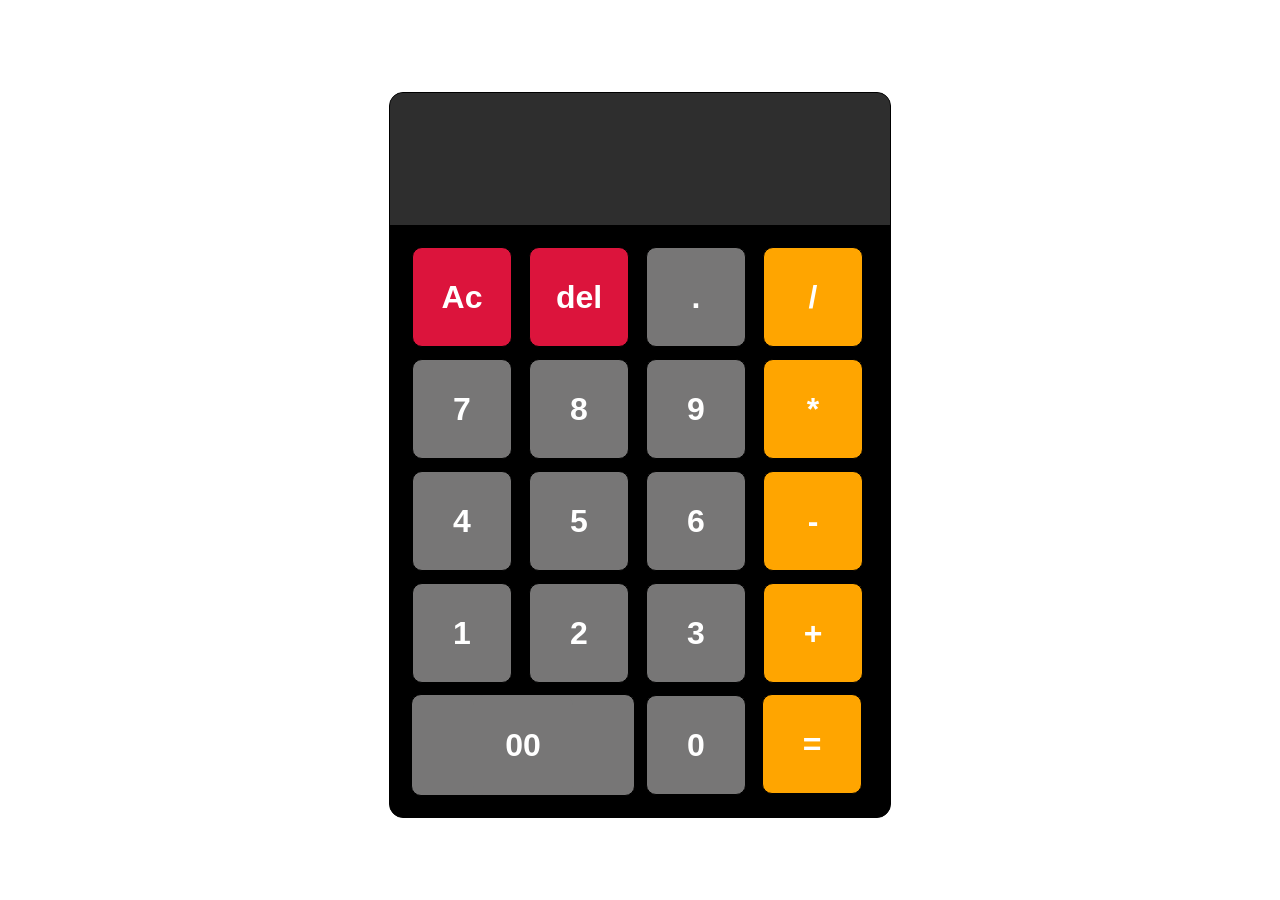
==== index.html @ c41ff331 "add file" ====
<!DOCTYPE html>
<html lang="en">
<head>
    <meta charset="UTF-8">
    <meta name="viewport" content="width=device-width, initial-scale=1.0">
    <link rel="stylesheet" href="style.css">
    <title>Calculator</title>
</head>
<body>
    <div class="Calculator">
        <input id="display" readonly>
        <div id="key">
            <div><button onclick="clearDisplay()" class="clear-btn">Ac</button></div>
            <div><button onclick="clearDisplay()" class="clear-btn">del</button></div>
            <div><button onclick="appendToDisplay('.')">.</button></div>
            <div><button onclick="appendToDisplay('/')" class="operation" >/</button></div>
            <div><button onclick="appendToDisplay('7')">7</button></div>
            <div><button onclick="appendToDisplay('8')">8</button></div>
            <div><button onclick="appendToDisplay('9')">9</button></div>
            <div><button onclick="appendToDisplay('*')" class="operation">*</button></div>
            <div><button onclick="appendToDisplay('4')">4</button></div>
            <div><button onclick="appendToDisplay('5')">5</button></div>
            <div><button onclick="appendToDisplay('6')">6</button></div>
            <div><button onclick="appendToDisplay('-')"class="operation">-</button></div>
            <div><button onclick="appendToDisplay('1')">1</button></div>
            <div><button onclick="appendToDisplay('2')">2</button></div>
            <div><button onclick="appendToDisplay('3')">3</button></div>
            <div><button onclick="appendToDisplay('+')" class="operation">+</button></div>
            <div class="oero"><button id="noborder" onclick="appendToDisplay('00')">00</button></div>
            <div><button onclick="appendToDisplay(0)">0</button></div>
            <div"><button onclick="calculate()" class="operation">=</button></div>                     
        </div>
    </div>
    <script src="script.js"></script>
</body>
</html>
---- style.css ----
body{
    margin: 0;
    display: flex;
    justify-content: center;
    align-items: center;
    height: 100vh;
    background-color: rgba(255, 255, 255, 0);
}
.Calculator{

    margin-top: 10px;
    font-family: Arial, Helvetica, sans-serif;
    background-color:rgb(0, 0, 0) ;
    border-radius: 14px;
    max-width: 500px;
    overflow: hidden;
}
#display{
    width: 100%;
    padding: 20px;
    font-size: 5rem;
    color: white;
    text-align: left;
    border: none;
    background-color:rgba(69, 69, 69, 0.677);
}
#key{
    display: grid;
    grid-template-columns: auto auto  auto auto;
    gap: 10px;
   padding: 20px;
}
.oero{
    background-color: rgb(119, 118, 118);  
    grid-column: span 2;
    text-align: center;
}
.operation{
    background-color: orange;
}
#noborder{
    border: none;
}

.clear-btn{
    background-color: crimson;
}
button{
    width: 100px;
    height: 100px;
    border: 1px solid black;
    border-radius: 10px;
    background-color: rgb(119, 118, 118);  
    color: rgb(255, 255, 255);
    font-size: 2rem;
    font-weight: bold;
    cursor: pointer;
}
div{
    border: 1px solid black;
    border-radius: 10px;
}

button:hover{
    background-color: rgba(170, 169, 169, 40%);
} 

button:active{
    background-color:rgba(170, 169, 169, 50%) ;
}
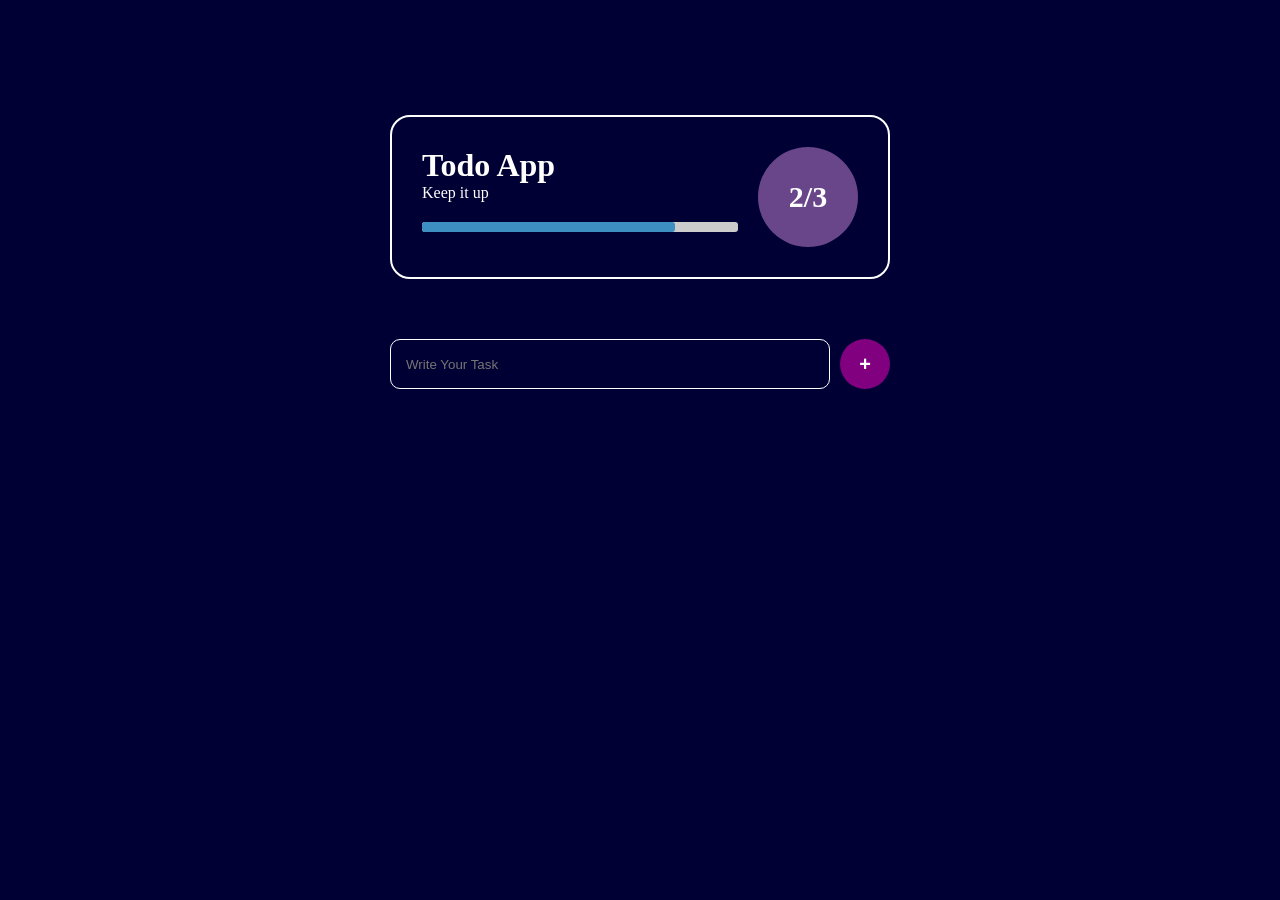
==== commit 9b621b78: "add in file" ====
--- a/index.html
+++ b/index.html
@@ -1,35 +1,34 @@
 <!DOCTYPE html>
 <html lang="en">
-<head>
-    <meta charset="UTF-8">
-    <meta name="viewport" content="width=device-width, initial-scale=1.0">
-    <link rel="stylesheet" href="style.css">
-    <title>Calculator</title>
-</head>
+    <head>
+        <meta charset="UTF-8">
+        <meta name="viewport" content="width=device-width, initial-scale=1.0">
+        <link rel="stylesheet" href="style.css">
+        <link rel="stylesheet" href="https://cdnjs.cloudflare.com/ajax/libs/font-awesome/6.0.0-beta3/css/all.min.css">
+        <title>To-DO-List</title>
+    </head>
 <body>
-    <div class="Calculator">
-        <input id="display" readonly>
-        <div id="key">
-            <div><button onclick="clearDisplay()" class="clear-btn">Ac</button></div>
-            <div><button onclick="clearDisplay()" class="clear-btn">del</button></div>
-            <div><button onclick="appendToDisplay('.')">.</button></div>
-            <div><button onclick="appendToDisplay('/')" class="operation" >/</button></div>
-            <div><button onclick="appendToDisplay('7')">7</button></div>
-            <div><button onclick="appendToDisplay('8')">8</button></div>
-            <div><button onclick="appendToDisplay('9')">9</button></div>
-            <div><button onclick="appendToDisplay('*')" class="operation">*</button></div>
-            <div><button onclick="appendToDisplay('4')">4</button></div>
-            <div><button onclick="appendToDisplay('5')">5</button></div>
-            <div><button onclick="appendToDisplay('6')">6</button></div>
-            <div><button onclick="appendToDisplay('-')"class="operation">-</button></div>
-            <div><button onclick="appendToDisplay('1')">1</button></div>
-            <div><button onclick="appendToDisplay('2')">2</button></div>
-            <div><button onclick="appendToDisplay('3')">3</button></div>
-            <div><button onclick="appendToDisplay('+')" class="operation">+</button></div>
-            <div class="oero"><button id="noborder" onclick="appendToDisplay('00')">00</button></div>
-            <div><button onclick="appendToDisplay(0)">0</button></div>
-            <div"><button onclick="calculate()" class="operation">=</button></div>                     
+    <div class="container">
+        <div class="box-container">
+            <div class="details">
+                <h1>Todo App</h1>
+                <p>Keep it up</p>
+                <div id="progressbar">
+                    <div id="progress">
+
+                    </div>
+                </div>
+            </div>
+            <div class="box-number">
+                <p id="number">2/3</p>
+            </div>
         </div>
+        <form action="">
+            <input id="taskinput" placeholder="Write Your Task">
+            <button id="newtask" type="submit">+</button>
+        </form>
+
+        <ul class="tasklist" style="list-style: none;"></ul>
     </div>
     <script src="script.js"></script>
 </body>
--- a/style.css
+++ b/style.css
@@ -1,71 +1,138 @@
-body{
+*{
     margin: 0;
-    display: flex;
-    justify-content: center;
-    align-items: center;
-    height: 100vh;
-    background-color: rgba(255, 255, 255, 0);
-}
-.Calculator{
-
-    margin-top: 10px;
-    font-family: Arial, Helvetica, sans-serif;
-    background-color:rgb(0, 0, 0) ;
-    border-radius: 14px;
-    max-width: 500px;
-    overflow: hidden;
-}
-#display{
-    width: 100%;
-    padding: 20px;
-    font-size: 5rem;
-    color: white;
-    text-align: left;
-    border: none;
-    background-color:rgba(69, 69, 69, 0.677);
-}
-#key{
-    display: grid;
-    grid-template-columns: auto auto  auto auto;
-    gap: 10px;
-   padding: 20px;
-}
-.oero{
-    background-color: rgb(119, 118, 118);  
-    grid-column: span 2;
-    text-align: center;
-}
-.operation{
-    background-color: orange;
-}
-#noborder{
-    border: none;
+    padding: 0;
+    box-sizing: border-box;
 }
 
-.clear-btn{
-    background-color: crimson;
+body{
+    background-color: rgb(0, 0, 52);
+    color: white;
+}
+.container{
+    display: flex;
+    align-items: center;
+    flex-direction: column;
+    justify-content: center;
+    margin: 115px auto 0 auto;
+    max-width: 500px;
+}
+
+.box-container{
+    display: flex;
+    justify-content: space-between;
+    width: 100%;
+    padding: 30px;
+    border: 2px solid white;
+    border-radius: 20px;
+    gap: 20px;
+}
+.details{
+    width: 100%;
+}
+#progressbar{
+    width: 100%;
+    height: 10px;
+    background-color: rgb(204, 204, 204);
+    border-radius: 3px;
+    margin-top: 20px;
+}
+#progress{
+    height: 10px;
+    width: 80%;
+    background-color: rgb(61, 142, 193);
+    border-radius: 3px;
+    transition: all 0.3s ease;
+}
+#number{
+    display: flex;
+    align-items: center;
+    justify-content: center;
+    border-radius: 50%;
+    font-size: 30px;
+    font-weight: bold;
+    width: 100px;
+    height: 100px;
+    background-color: rgb(105, 70, 138);
+
+}
+form{
+    display: flex;
+    margin-top: 60px;
+    width: 100%;
+    gap: 10px;
+}
+input{
+    flex: 1;
+    padding: 15px;
+    background-color: rgba(0, 18, 79, 0);
+    border: 1px solid rgb(255, 255, 255) ;
+    border-radius: 10px;
+    outline: none;
+    color: white;
 }
 button{
-    width: 100px;
-    height: 100px;
-    border: 1px solid black;
-    border-radius: 10px;
-    background-color: rgb(119, 118, 118);  
-    color: rgb(255, 255, 255);
-    font-size: 2rem;
+    display: flex;
+    width:50px;
+    height: 50px;
+    border-radius: 50%;
+    border: white;
+    align-items: center;
+    justify-content: center;
+    background-color: purple;
+    color: white;
+    font-size: 20px;
     font-weight: bold;
-    cursor: pointer;
-}
-div{
-    border: 1px solid black;
-    border-radius: 10px;
+    outline: none;
 }
 
-button:hover{
-    background-color: rgba(170, 169, 169, 40%);
-} 
-
-button:active{
-    background-color:rgba(170, 169, 169, 50%) ;
+#tasklist{
+    display: flex;
+    flex-direction: column;
+    gap: 10px;
+    margin-top: 30px;
+    
 }
 
+.taskitem{
+   
+    display: flex;
+    background-color: rgb(33, 30, 91);
+    padding: 10px;
+    border-radius: 10px;
+    justify-content: space-between;
+    align-items: center;
+
+}
+.task{
+    display: flex;
+    align-items: center;
+    gap: 10px;
+}
+.task.input{
+    width: 20px;
+    height: 20px;
+    margin: 0  10px;
+    
+}
+.icon{
+    display: flex;
+    height: 10px;
+    width: 10px;
+
+}
+
+.completed p{
+    text-decoration: line-through;
+    color: aqua;
+}
+.icons {
+    display: flex;
+    gap: 15px; 
+    margin-left: 20px; 
+}
+
+.icon {
+    height: 24px;
+    width: 24px;
+    cursor: pointer;
+}
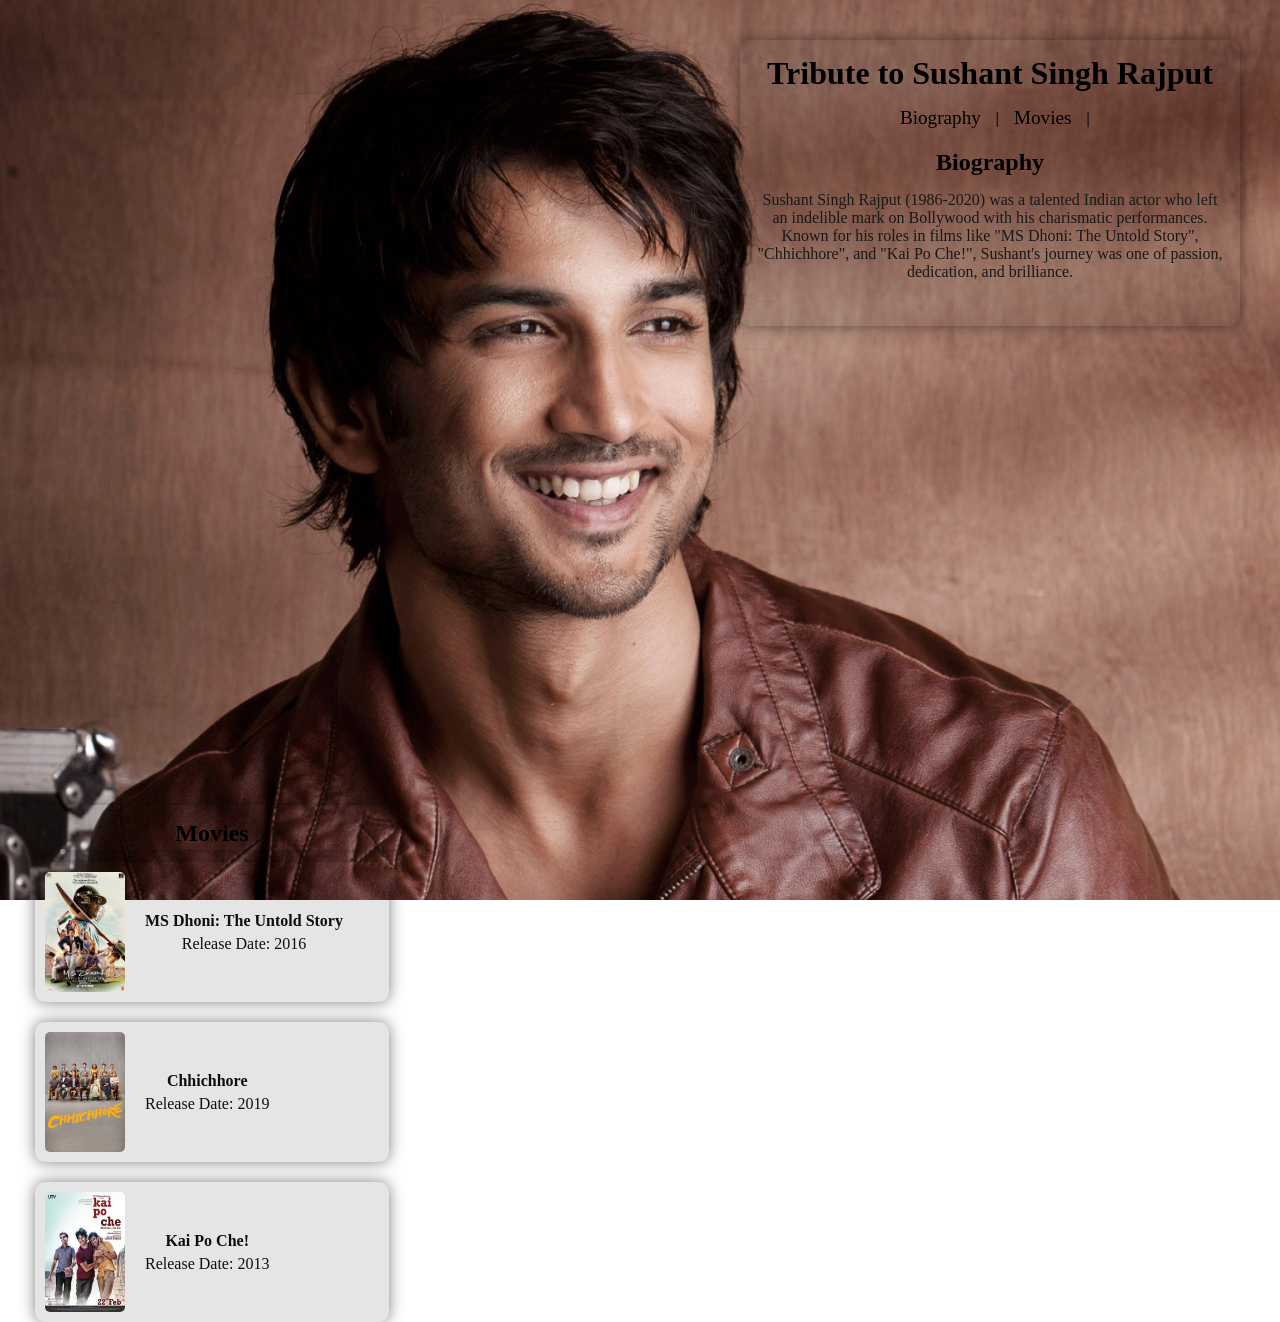
==== commit 3a999c78: "add" ====
--- a/index.html
+++ b/index.html
@@ -1,35 +1,52 @@
 <!DOCTYPE html>
 <html lang="en">
-    <head>
-        <meta charset="UTF-8">
-        <meta name="viewport" content="width=device-width, initial-scale=1.0">
-        <link rel="stylesheet" href="style.css">
-        <link rel="stylesheet" href="https://cdnjs.cloudflare.com/ajax/libs/font-awesome/6.0.0-beta3/css/all.min.css">
-        <title>To-DO-List</title>
-    </head>
+<head>
+    <meta charset="UTF-8">
+    <meta name="viewport" content="width=device-width, initial-scale=1.0">
+    <link rel="stylesheet" href="style.css">
+    <title>Tribute to Sushant Singh Rajput</title>
+</head>
 <body>
     <div class="container">
-        <div class="box-container">
-            <div class="details">
-                <h1>Todo App</h1>
-                <p>Keep it up</p>
-                <div id="progressbar">
-                    <div id="progress">
+        <header>
+            <h2>Tribute to Sushant Singh Rajput</h2>
+        </header>
+        <nav>
+            <a href="#bio">Biography</a> |
+            <a href="#movies">Movies</a> |
+        </nav>
 
-                    </div>
+        <div id="bio" class="section">
+            <h3>Biography</h3>
+            <p>Sushant Singh Rajput (1986-2020) was a talented Indian actor who left an indelible mark on Bollywood with his charismatic performances. Known for his roles in films like "MS Dhoni: The Untold Story", "Chhichhore", and "Kai Po Che!", Sushant's journey was one of passion, dedication, and brilliance.</p>
+        </div>
+
+        <div id="movies" class="section">
+            <h3> Movies</h3>
+            <div class="movie">
+                <img src="ms-dhoni.jpg" alt="MS Dhoni: The Untold Story" class="movie-cover">
+                <div class="movie-details">
+                    <p><strong>MS Dhoni: The Untold Story</strong></p>
+                    <p>Release Date: 2016</p>
                 </div>
             </div>
-            <div class="box-number">
-                <p id="number">2/3</p>
+            <div class="movie">
+                <img src="chhichhore.jpg" alt="Chhichhore" class="movie-cover">
+                <div class="movie-details">
+                    <p><strong>Chhichhore</strong></p>
+                    <p>Release Date: 2019</p>
+                </div>
+            </div>
+            <div class="movie">
+                <img src="kai-po-che.jpg" alt="Kai Po Che!" class="movie-cover">
+                <div class="movie-details">
+                    <p><strong>Kai Po Che!</strong></p>
+                    <p>Release Date: 2013</p>
+                </div>
             </div>
         </div>
-        <form action="">
-            <input id="taskinput" placeholder="Write Your Task">
-            <button id="newtask" type="submit">+</button>
-        </form>
-
-        <ul class="tasklist" style="list-style: none;"></ul>
+        
+        
     </div>
-    <script src="script.js"></script>
 </body>
-</html>+</html>
--- a/style.css
+++ b/style.css
@@ -1,138 +1,111 @@
-*{
+* {
     margin: 0;
     padding: 0;
     box-sizing: border-box;
 }
 
-body{
-    background-color: rgb(0, 0, 52);
-    color: white;
+body {
+    font-family: 'Arial', sans-serif;
+    background: url('baground.jpeg') no-repeat center center fixed;
+    background-size: cover;
+    color: #191818;
+    display: flex;
+    justify-content: flex-end; 
+    align-items: flex-start;   
+    height: 100vh;
+    text-align: center;
+    padding: 20px;
+    position: relative;
 }
-.container{
+
+.container {
+    width: 50%; 
+    max-width: 500px;
+    background-color: rgba(0, 0, 0, 0.1);
+    box-shadow: 0 0 15px rgba(0, 0, 0, 0.5);
+    padding: 15px;
+    border-radius: 10px;
+    margin: 20px; 
+}
+
+header {
+    font-family: cursive;
+    margin-bottom: 15px;
+}
+
+header h2 {
+    font-size: 2rem;
+    color: #000000;
+}
+
+nav {
+    margin-bottom: 20px;
+}
+
+nav a {
+    font-family: cursive;
+    color: #000000;
+    text-decoration: none;
+    margin: 0 10px;
+    font-size: 1.2rem;
+}
+
+nav a:hover {
+    text-decoration: underline;
+}
+
+.section {
+    margin-bottom: 30px;
+}
+
+.section h3 {
+    font-family: cursive;
+    font-size: 1.5rem;
+    color: #000000;
+    margin-bottom: 15px;
+}
+#bio p{
+    font-family: cursive;
+    font-weight: 2px;
+}
+
+#movies {
+    width: 30%;
+    height: 5%;
+    position: absolute; 
+    left: 20px;
+    bottom: 20px; 
+    background-color: rgba(0, 0, 0, 0.1);
+    box-shadow: 0 0 15px rgba(0, 0, 0, 0.5);
+    padding: 15px;
+    border-radius: 10px;
+}
+
+.movie {
     display: flex;
     align-items: center;
-    flex-direction: column;
-    justify-content: center;
-    margin: 115px auto 0 auto;
-    max-width: 500px;
+    background-color: rgba(0, 0, 0, 0.1);
+    box-shadow: 0 0 15px rgba(0, 0, 0, 0.5);
+    border-radius: 10px;
+    margin-bottom: 20px;
+    padding: 10px;
 }
 
-.box-container{
-    display: flex;
-    justify-content: space-between;
-    width: 100%;
-    padding: 30px;
-    border: 2px solid white;
-    border-radius: 20px;
-    gap: 20px;
-}
-.details{
-    width: 100%;
-}
-#progressbar{
-    width: 100%;
-    height: 10px;
-    background-color: rgb(204, 204, 204);
-    border-radius: 3px;
-    margin-top: 20px;
-}
-#progress{
-    height: 10px;
-    width: 80%;
-    background-color: rgb(61, 142, 193);
-    border-radius: 3px;
-    transition: all 0.3s ease;
-}
-#number{
-    display: flex;
-    align-items: center;
-    justify-content: center;
-    border-radius: 50%;
-    font-size: 30px;
-    font-weight: bold;
-    width: 100px;
-    height: 100px;
-    background-color: rgb(105, 70, 138);
-
-}
-form{
-    display: flex;
-    margin-top: 60px;
-    width: 100%;
-    gap: 10px;
-}
-input{
-    flex: 1;
-    padding: 15px;
-    background-color: rgba(0, 18, 79, 0);
-    border: 1px solid rgb(255, 255, 255) ;
-    border-radius: 10px;
-    outline: none;
-    color: white;
-}
-button{
-    display: flex;
-    width:50px;
-    height: 50px;
-    border-radius: 50%;
-    border: white;
-    align-items: center;
-    justify-content: center;
-    background-color: purple;
-    color: white;
-    font-size: 20px;
-    font-weight: bold;
-    outline: none;
+.movie-cover {
+    width: 80px; 
+    height: 120px;
+    border-radius: 5px;
+    margin-right: 20px;
 }
 
-#tasklist{
-    display: flex;
-    flex-direction: column;
-    gap: 10px;
-    margin-top: 30px;
-    
+.movie-details p {
+    font-family: cursive;
+    color: #0e0e0e;
+    margin: 5px 0;
 }
-
-.taskitem{
-   
-    display: flex;
-    background-color: rgb(33, 30, 91);
-    padding: 10px;
-    border-radius: 10px;
-    justify-content: space-between;
-    align-items: center;
-
+.cover-image {
+    width: 80px;
+    height: 50px;
+    border-radius: 5px;
+    margin-right: 10px;
 }
-.task{
-    display: flex;
-    align-items: center;
-    gap: 10px;
-}
-.task.input{
-    width: 20px;
-    height: 20px;
-    margin: 0  10px;
-    
-}
-.icon{
-    display: flex;
-    height: 10px;
-    width: 10px;
-
-}
-
-.completed p{
-    text-decoration: line-through;
-    color: aqua;
-}
-.icons {
-    display: flex;
-    gap: 15px; 
-    margin-left: 20px; 
-}
-
-.icon {
-    height: 24px;
-    width: 24px;
-    cursor: pointer;
-}
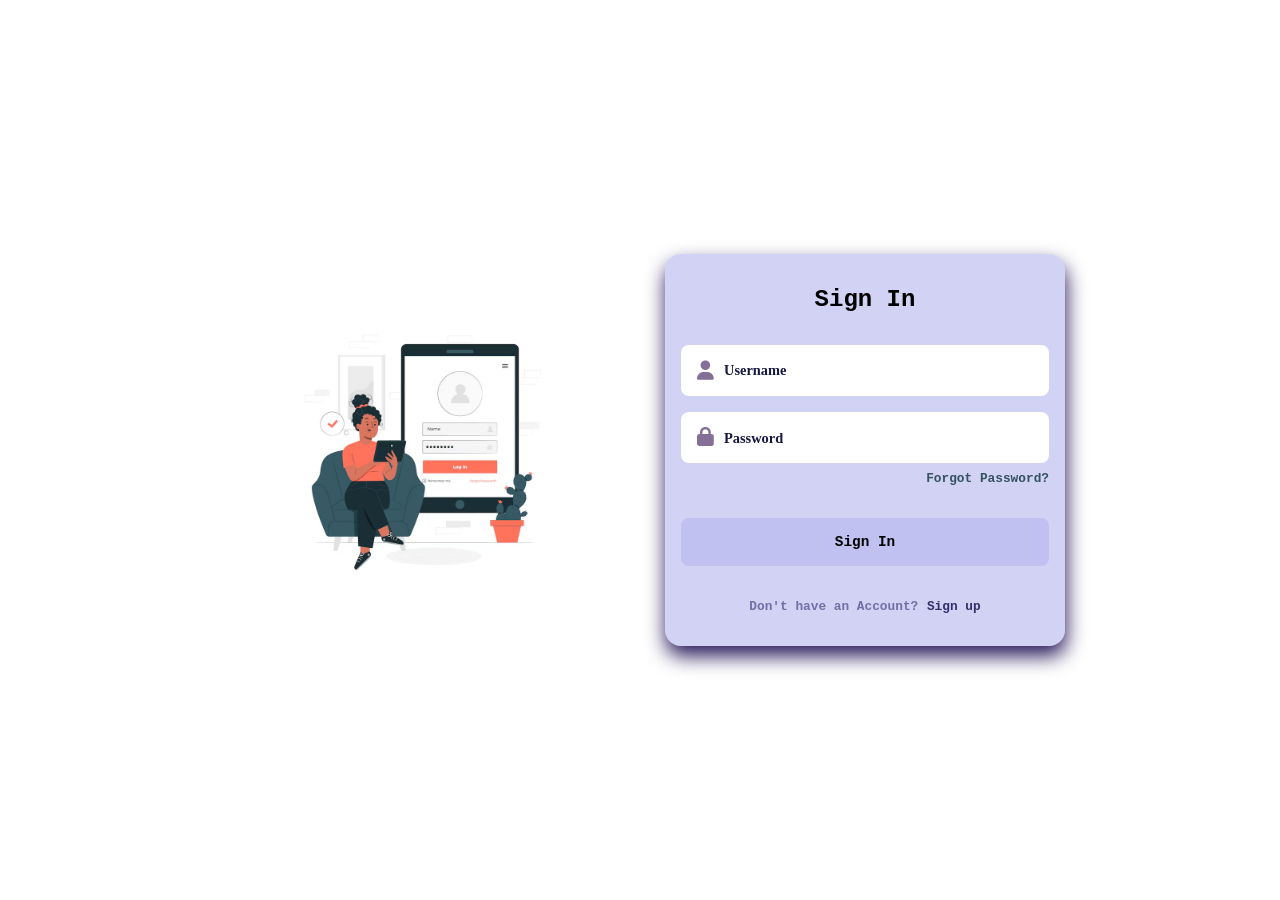
==== commit 1e5553eb: "Move file in folder" ====
--- a/index.html
+++ b/index.html
@@ -3,50 +3,61 @@
 <head>
     <meta charset="UTF-8">
     <meta name="viewport" content="width=device-width, initial-scale=1.0">
+    <title>Login Page</title>
     <link rel="stylesheet" href="style.css">
-    <title>Tribute to Sushant Singh Rajput</title>
+    <link rel="stylesheet" href="https://cdnjs.cloudflare.com/ajax/libs/font-awesome/6.6.0/css/all.min.css">
 </head>
 <body>
-    <div class="container">
-        <header>
-            <h2>Tribute to Sushant Singh Rajput</h2>
-        </header>
-        <nav>
-            <a href="#bio">Biography</a> |
-            <a href="#movies">Movies</a> |
-        </nav>
+    <div class="login" id="login-page">
+        <div class="login_content">
+            <img src="login.avif" alt="Login Image">
+        </div>
+        <div class="login_forms">
+            <form class="login_registre block" id="login-in">
+                <h1 class="login_title">Sign In</h1>
+                <div class="login_box">
+                    <i class="fa-solid fa-user login_icon"></i>
+                    <input type="text" placeholder="Username" class="login_input" id="login-username">
+                </div>
+                <div class="login_box">
+                    <i class="fa-solid fa-lock login_icon"></i>
+                    <input type="password" placeholder="Password" class="login_input" id="login-password">
+                </div>
+                <a href="#" class="login_forgot">Forgot Password?</a>
+                <a href="#" class="login_button" id="signInBtn">Sign In</a>
+                <div>
+                    <span class="login_account">Don't have an Account?</span>
+                    <span class="login_signin" id="sign-up">Sign up</span>
+                </div>
+            </form>
+            <form class="login_create none" id="login-up">
+                <h1 class="login_title">Create Account</h1>
+                <div class="login_box">
+                    <i class="fa-solid fa-user login_icon"></i>
+                    <input type="text" placeholder="Username" class="login_input" id="signup-username">
+                </div>
+                <div class="login_box">
+                    <i class="fa-solid fa-at login_icon"></i>
+                    <input type="email" placeholder="Email" class="login_input" id="signup-email">
+                </div>
+                <div class="login_box">
+                    <i class="fa-solid fa-lock login_icon"></i>
+                    <input type="password" placeholder="Password" class="login_input" id="signup-password">
+                </div>
+                <a href="#" class="login_button" id="signUpBtn">Sign up</a>
+                <div>
+                    <span class="login_account">Already have an Account?</span>
+                    <span class="login_signup" id="sign-in">Sign In</span>
+                </div>
+            </form>
+        </div>
+    </div>
 
-        <div id="bio" class="section">
-            <h3>Biography</h3>
-            <p>Sushant Singh Rajput (1986-2020) was a talented Indian actor who left an indelible mark on Bollywood with his charismatic performances. Known for his roles in films like "MS Dhoni: The Untold Story", "Chhichhore", and "Kai Po Che!", Sushant's journey was one of passion, dedication, and brilliance.</p>
-        </div>
+    <div class="dashboard none" id="dashboard-page">
+        <h1>Welcome to the Dashboard</h1>
+        <button id="logout">Log Out</button>
+    </div>
 
-        <div id="movies" class="section">
-            <h3> Movies</h3>
-            <div class="movie">
-                <img src="ms-dhoni.jpg" alt="MS Dhoni: The Untold Story" class="movie-cover">
-                <div class="movie-details">
-                    <p><strong>MS Dhoni: The Untold Story</strong></p>
-                    <p>Release Date: 2016</p>
-                </div>
-            </div>
-            <div class="movie">
-                <img src="chhichhore.jpg" alt="Chhichhore" class="movie-cover">
-                <div class="movie-details">
-                    <p><strong>Chhichhore</strong></p>
-                    <p>Release Date: 2019</p>
-                </div>
-            </div>
-            <div class="movie">
-                <img src="kai-po-che.jpg" alt="Kai Po Che!" class="movie-cover">
-                <div class="movie-details">
-                    <p><strong>Kai Po Che!</strong></p>
-                    <p>Release Date: 2013</p>
-                </div>
-            </div>
-        </div>
-        
-        
-    </div>
+    <script src="script.js"></script>
 </body>
 </html>
--- a/style.css
+++ b/style.css
@@ -1,111 +1,159 @@
-* {
-    margin: 0;
-    padding: 0;
+*, ::before, ::after {
     box-sizing: border-box;
 }
 
 body {
-    font-family: 'Arial', sans-serif;
-    background: url('baground.jpeg') no-repeat center center fixed;
-    background-size: cover;
-    color: #191818;
-    display: flex;
-    justify-content: flex-end; 
-    align-items: flex-start;   
-    height: 100vh;
-    text-align: center;
-    padding: 20px;
-    position: relative;
+    margin: 0;
+    padding: 0;
+    font-family: 'sans-serif', Courier, monospace;
+    font-size: 0.9rem;
 }
 
-.container {
-    width: 50%; 
-    max-width: 500px;
-    background-color: rgba(0, 0, 0, 0.1);
-    box-shadow: 0 0 15px rgba(0, 0, 0, 0.5);
-    padding: 15px;
-    border-radius: 10px;
-    margin: 20px; 
+h1 {
+    margin: 0;
 }
 
-header {
-    font-family: cursive;
-    margin-bottom: 15px;
+a {
+    text-decoration: none;
 }
 
-header h2 {
-    font-size: 2rem;
-    color: #000000;
+img {
+    max-width: 100%;
+    height: auto;
+    display: block;
 }
 
-nav {
-    margin-bottom: 20px;
+.login {
+    display: flex;
+    justify-content: center;
+    align-items: center;
+    height: 100vh;
+    margin: 0;
 }
 
-nav a {
-    font-family: cursive;
-    color: #000000;
-    text-decoration: none;
-    margin: 0 10px;
-    font-size: 1.2rem;
+.login_content {
+    flex: 1;
+    display: flex;
+    justify-content: center;
+    align-items: center;
+    max-width: 450px;
+    width: 45%;
 }
 
-nav a:hover {
-    text-decoration: underline;
+.login_content img {
+    width: 100%;
+    max-width: 250px;
 }
 
-.section {
-    margin-bottom: 30px;
+.login_forms {
+    flex: 1;
+    display: flex;
+    justify-content: flex-start;
+    align-items: center;
+    max-width: 400px;
+    width: 45%;
+    margin: 0 1rem;
 }
 
-.section h3 {
-    font-family: cursive;
-    font-size: 1.5rem;
-    color: #000000;
-    margin-bottom: 15px;
-}
-#bio p{
-    font-family: cursive;
-    font-weight: 2px;
+.login_registre, .login_create {
+    width: 100%;
+    background-color: rgba(30, 30, 205, 0.2);
+    padding: 2rem 1rem;
+    border-radius: 1rem;
+    text-align: center;
+    box-shadow: 1px 10px 20px rgb(40, 26, 89);
 }
 
-#movies {
-    width: 30%;
-    height: 5%;
-    position: absolute; 
-    left: 20px;
-    bottom: 20px; 
-    background-color: rgba(0, 0, 0, 0.1);
-    box-shadow: 0 0 15px rgba(0, 0, 0, 0.5);
-    padding: 15px;
-    border-radius: 10px;
+.login_title {
+    font-size: 1.5rem;
+    margin-bottom: 2rem;
 }
 
-.movie {
+.login_box {
     display: flex;
     align-items: center;
-    background-color: rgba(0, 0, 0, 0.1);
-    box-shadow: 0 0 15px rgba(0, 0, 0, 0.5);
-    border-radius: 10px;
-    margin-bottom: 20px;
-    padding: 10px;
+    padding: 1rem;
+    background-color: #fff;
+    margin-top: 1rem;
+    border-radius: .5rem;
 }
 
-.movie-cover {
-    width: 80px; 
-    height: 120px;
-    border-radius: 5px;
-    margin-right: 20px;
+.login_icon {
+    font-size: 1.2rem;
+    color: rgba(56, 25, 86, 0.621);
+    margin-right: .5rem;
 }
 
-.movie-details p {
-    font-family: cursive;
-    color: #0e0e0e;
-    margin: 5px 0;
+.login_input {
+    flex: 1;
+    border: none;
+    outline: none;
+    font-size: 0.9rem;
+    font-weight: 700;
+    color: rgba(0, 0, 0, 0.722);
 }
-.cover-image {
-    width: 80px;
-    height: 50px;
-    border-radius: 5px;
-    margin-right: 10px;
+
+.login_input::placeholder {
+    font-size: 0.9rem;
+    font-family: 'sans-serif', 'Open Sans', 'Helvetica Neue', 'sans-serif';
+    color: rgb(23, 23, 65);
 }
+
+.login_forgot {
+    display: block;
+    width: max-content;
+    margin-left: auto;
+    margin-top: .5rem;
+    font-size: 0.8rem;
+    font-weight: 600;
+    color: rgb(53, 82, 95);
+}
+
+.login_button {
+    display: block;
+    padding: 1rem;
+    margin: 2rem 0;
+    background-color: rgba(30, 30, 205, 0.1);
+    color: #000000;
+    font-weight: 600;
+    text-align: center;
+    border-radius: .5rem;
+    transition: .3s;
+}
+
+.login_button:hover {
+    background-color: rgba(25, 25, 97, 0.528);
+}
+
+.login_account, .login_signin, .login_signup {
+    font-weight: 600;
+    font-size: 0.8rem;
+}
+
+.login_account {
+    color: rgba(25, 25, 97, 0.528);
+}
+
+.login_signin, .login_signup {
+    color: rgb(49, 49, 105);
+    cursor: pointer;
+}
+
+.login_social {
+    margin-top: 2rem;
+}
+
+.login_social-icon {
+    font-size: 1.5rem;
+    color: rgba(25, 25, 97, 0.528);
+    margin: 0.8rem;
+}
+
+.block {
+    display: block;
+}
+
+.none {
+    display: none;
+}
+
